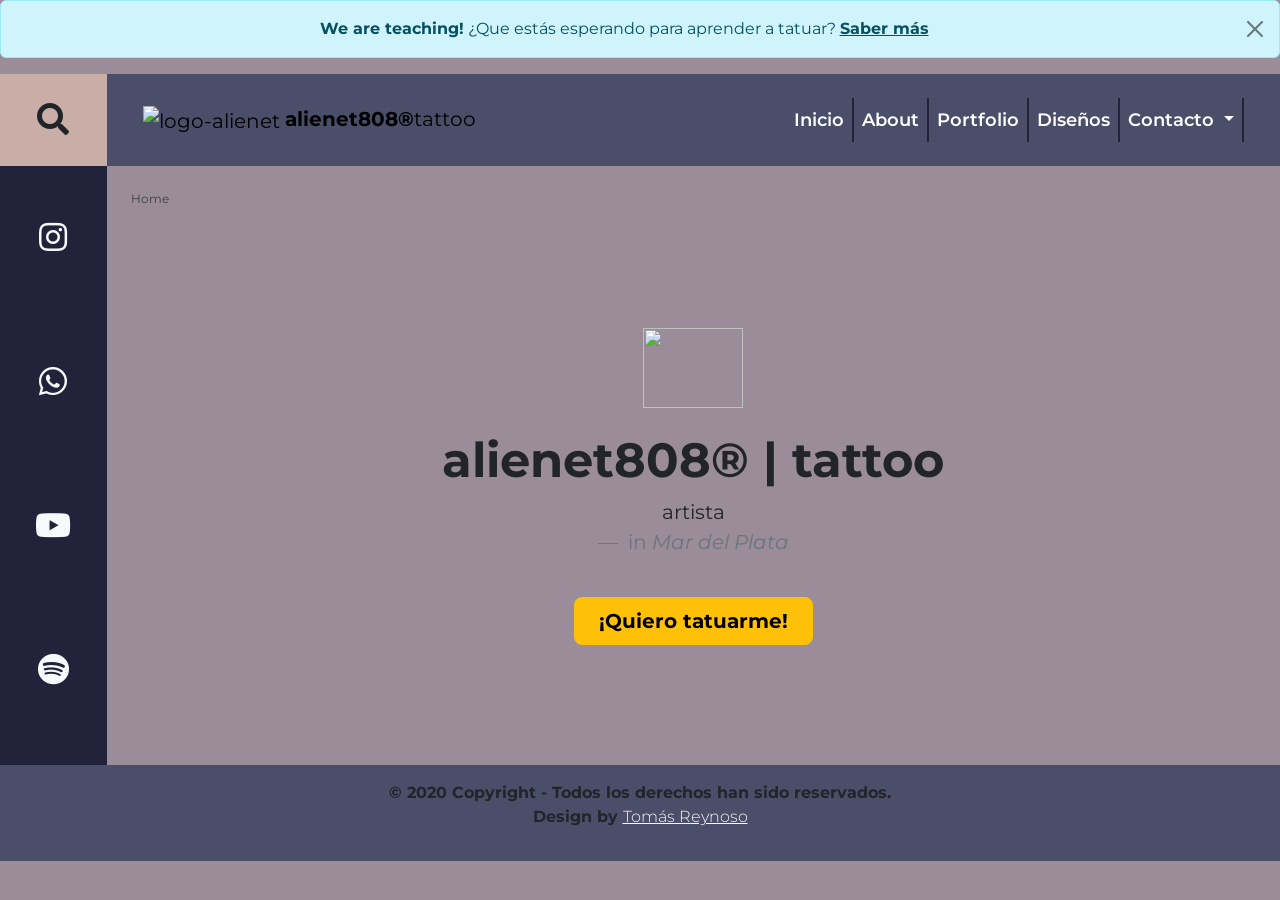
==== index.html @ 86392741 "implementando git en mi proyecto final" ====
<!DOCTYPE html>
<html lang="es">
<head>
    <!-- Required meta tags  -->
    <meta charset="UTF-8">
    <meta http-equiv="X-UA-Compatible" content="IE=edge">
    <meta name="viewport" content="width=device-width, initial-scale=1.0">

    <!-- SEO tags  -->
    <meta name="keywords" content="alienet, turno, reserva, tatuaje, tattoo, estudio de tatuajes, ignorant style, estilo, style, dates">
    <meta name="description" content="Está es la homepage de mi sitio, a partir de la cual podes navegar, conocerme profesionalmente y hacer tu reserva.">

    <!-- Bootstrap CSS  -->
    <link href="https://cdn.jsdelivr.net/npm/bootstrap@5.1.0/dist/css/bootstrap.min.css" rel="stylesheet" integrity="sha384-KyZXEAg3QhqLMpG8r+8fhAXLRk2vvoC2f3B09zVXn8CA5QIVfZOJ3BCsw2P0p/We" crossorigin="anonymous">

    <!-- Custom CSS  -->
    <link rel="stylesheet" href="css/custom.css">

    <!-- Google Fonts -->
    <link rel="preconnect" href="https://fonts.googleapis.com">
    <link rel="preconnect" href="https://fonts.gstatic.com" crossorigin>
    <link href="https://fonts.googleapis.com/css2?family=Montserrat:ital,wght@0,100;0,200;0,300;0,400;0,500;0,600;0,700;0,800;0,900;1,100;1,200;1,300;1,400;1,500;1,600;1,700;1,800;1,900&display=swap" rel="stylesheet">

    <!-- FontAwesome  -->
    <link rel="stylesheet" href="https://use.fontawesome.com/releases/v5.15.3/css/all.css" integrity="sha384-SZXxX4whJ79/gErwcOYf+zWLeJdY/qpuqC4cAa9rOGUstPomtqpuNWT9wdPEn2fk" crossorigin="anonymous">

    <!-- Animate CSS  -->
    <link rel="stylesheet" href="https://cdnjs.cloudflare.com/ajax/libs/animate.css/4.1.1/animate.min.css"/>

    <title>alienet808®tattoo | Home</title>
</head>
<body>
    <!-- Start Alert -->
    <div class="alert alert-info alert-dismissible fade show text-center" role="alert">
        <strong>We are teaching!</strong> ¿Que estás esperando para aprender a tatuar?
        <span class="fw-bold">
            <a href="https://api.whatsapp.com/send?phone=542235837143&text=%F0%9F%91%BD" class="alert-link">Saber más</a>
        </span> 
        <button type="button" class="btn-close" data-bs-dismiss="alert" aria-label="Close"></button>
    </div>
    <!-- End Alert -->
    
    <!-- Start Header Section  -->
    <header class="header__container">
        <div class="row g-0">
            <div class="col-lg-1 d-none d-lg-block">
                <div class="search__container d-flex h-100">
                    <div class="align-self-center mx-auto lead-xl">
                        <i class="fas fa-search"></i>
                    </div>
                </div>
            </div>

        <!-- Start Navbar Section  -->
            <div class="col-lg-11"> 
                <nav class="navbar navbar-expand-lg navbar-light p-4">
                    <div class="container-fluid">
                      <a class="navbar-brand" href="index.html">
                          <img src="images/logo.svg" alt="logo-alienet" >
                          <span class="fw-bold ff-italic">alienet808®</span>tattoo
                        </a>
                      <button class="navbar-toggler" type="button" data-bs-toggle="collapse" data-bs-target="#navbarSupportedContent" aria-controls="navbarSupportedContent" aria-expanded="false" aria-label="Toggle navigation">
                        <span class="navbar-toggler-icon"></span>
                      </button>
                      <div class="collapse navbar-collapse" id="navbarSupportedContent">
                        <ul class="navbar-nav ms-auto mb-2 mb-lg-0">
                          <li class="nav-item">
                            <a class="nav-link  text-white active" aria-current="page" href="index.html">Inicio</a>
                          </li>
                          <li class="nav-item">
                            <a class="nav-link text-white" href="pages/about.html">About</a>
                          </li>
                          <li class="nav-item">
                            <a class="nav-link text-white" href="pages/portfolio.html">Portfolio</a>
                          </li>
                          <li class="nav-item">
                            <a class="nav-link text-white" href="pages/diseños.html">Diseños</a>
                          </li>
                          <li class="nav-item dropdown">
                            <a class="nav-link dropdown-toggle text-white" href="pages/contacto.html" id="navbarDropdown" role="button" data-bs-toggle="dropdown" aria-expanded="false">
                              Contacto
                            </a>
                            <ul class="dropdown-menu" aria-labelledby="navbarDropdown">
                              <li><a class="dropdown-item" href="pages/contacto.html#about--me">Sobre mi</a></li>
                              <li><a class="dropdown-item" href="pages/contacto.html#ubication">Ubicación</a></li>
                              <li><a class="dropdown-item" href="pages/contacto.html#dates">Turnos</a></li>
                            </ul>
                          </li>
                        </ul>
                      </div>
                    </div>
                  </nav>
            </div>
        <!-- End Navbar Section -->
        </div>
    </header>
    <!-- End Header Section  -->

    <!-- Aside Section  -->
    <div class="row g-0">
        <div class="social__media-container col-lg-1 d-none d-lg-block border-right">
            <ul class="d-flex align-items-center flex-column list-unstyled">
                <li class="sideways">
                    <a href="https://www.instagram.com/alienet808/" class="lead-xl text-light">
                        <i class="fab fa-instagram"></i>
                    </a>
                </li>
                <li class="sideways">
                    <a href="https://api.whatsapp.com/send?phone=542235837143&text=%F0%9F%91%BD" class="lead-xl text-light">
                        <i class="fab fa-whatsapp"></i>
                    </a>
                </li>
                <li class="sideways">
                    <a href="https://youtu.be/L86MSG6FiwI" class="lead-xl text-light">
                        <i class="fab fa-youtube"></i>
                    </a>
                </li>
                <li class="sideways">
                    <a href="#" class="lead-xl text-light">
                        <i class="fab fa-spotify"></i>
                    </a>
                </li>
            </ul>
        </div>
    <!-- End Aside Section  -->

    <!-- Start Main Section  -->
        <div class="col-lg-11">
            <!-- Start Breadcrumb -->
            <nav aria-label="breadcrumb">
              <ol class="breadcrumb p-4">
                <li class="breadcrumb-item active">Home</li>
              </ol>
            </nav>
            <!-- End Breadcrumb -->
            <div class="px-4 py-5 my-5 text-center animate__animated animate__backInUp">
                <img class="d-block mx-auto mb-4" src="images/logo.svg" alt="" width="100" height="80">
                <h1 class="display-5 fw-bold">alienet808® | <span>tattoo</span></h1>
                <div class="col-lg-6 mx-auto">
                    <figure class="text-center">
                        <blockquote class="blockquote">
                          <p>artista</p>
                        </blockquote>
                        <figcaption class="blockquote-footer">
                          in <cite title="Source Title">Mar del Plata</cite>
                        </figcaption>
                      </figure>
                  <div class="d-grid gap-2 d-sm-flex justify-content-sm-center">
                    <button type="button" class="btn btn-warning btn--contact btn-lg px-4 my-4 gap-3 fw-bold">
                      <a class="btn--contact" href="pages/contacto.html#dates">
                        ¡Quiero tatuarme!
                      </a>
                    </button>
                  </div>
                </div>
        </div>
    <!-- End Main Section  -->
    </div>
        
    <!-- Start Footer Section -->
    <footer class="row g-0">
        <div class="col-lg-12">
            <div class="bg-light text-center text-lg-start">
                <!-- Copyright -->
                <div class="footer__text text-center p-3 fw-bold">
                  © 2020 Copyright - Todos los derechos han sido reservados.
                  <p>Design by
                    <a class="text-light fw-light" href="https://www.linkedin.com/in/tomasnahuelreynoso/">Tomás Reynoso</a>
                  </p>
                </div>
                <!-- Copyright -->
              </div>
        </div>
    </footer>
    <!-- End Footer Section -->
    
    <!-- Bootstrap JS  -->
    <script src="https://cdn.jsdelivr.net/npm/bootstrap@5.1.0/dist/js/bootstrap.bundle.min.js" integrity="sha384-U1DAWAznBHeqEIlVSCgzq+c9gqGAJn5c/t99JyeKa9xxaYpSvHU5awsuZVVFIhvj" crossorigin="anonymous"></script>
</body>
</html>
---- css/custom.css ----
* {
  margin: 0;
  padding: 0;
  -webkit-box-sizing: border-box;
          box-sizing: border-box;
}

:root {
  --color-light: #F2E9E4;
  --color-pink: #C9ADA7;
  --color-gray: #9A8C98;
  --color-light-blue: #4A4E69;
  --color-dark-blue: #22223B;
}

body {
  font-size: 62.5%;
  font-family: "Montserrat", sans-serif;
  background-color: var(--color-gray);
}

.header__container {
  position: -webkit-sticky;
  position: sticky;
  top: .1px;
  z-index: 100;
}

.header__container .search__container {
  background: var(--color-pink);
}

.header__container .search__container .fa-search:hover {
  -webkit-animation: pulse;
          animation: pulse;
  /* referring directly to the animation's @keyframe declaration */
  -webkit-animation-duration: 0.5s;
          animation-duration: 0.5s;
  /* don't forget to set a duration! */
  cursor: pointer;
}

.navbar {
  background: var(--color-light-blue);
}

.navbar .navbar-brand img {
  -webkit-transition: -webkit-transform .5s;
  transition: -webkit-transform .5s;
  transition: transform .5s;
  transition: transform .5s, -webkit-transform .5s;
  width: 100px;
  height: 80px;
}

.navbar .navbar-brand img:hover {
  -webkit-transform: scale(1.1);
          transform: scale(1.1);
}

.navbar .nav-item .nav-link {
  font-weight: 600;
  font-size: 1.15rem;
  border-right: 2px solid var(--color-dark-blue);
}

.navbar .nav-item .nav-link:hover {
  box-shadow: 1px 7px 9px -2px rgba(0, 0, 0, 0.82);
  -webkit-box-shadow: 1px 7px 9px -2px rgba(0, 0, 0, 0.82);
  -moz-box-shadow: 1px 7px 9px -2px rgba(0, 0, 0, 0.82);
}

.navbar .nav-item .nav-link .active {
  box-shadow: 1px 7px 9px -2px rgba(0, 0, 0, 0.82);
  -webkit-box-shadow: 1px 7px 9px -2px rgba(0, 0, 0, 0.82);
  -moz-box-shadow: 1px 7px 9px -2px rgba(0, 0, 0, 0.82);
}

.social__media-container {
  background: var(--color-dark-blue);
}

.social__media-container .sideways {
  display: block;
  margin: 3rem 0;
}

.blockquote,
.blockquote-footer {
  font-size: 1.25rem;
}

.btn--contact {
  text-decoration: none;
  color: black;
  -webkit-transition: -webkit-transform .5s;
  transition: -webkit-transform .5s;
  transition: transform .5s;
  transition: transform .5s, -webkit-transform .5s;
}

.btn--contact:hover {
  color: white;
  -webkit-transform: scale(1.1);
          transform: scale(1.1);
}

.card-header {
  background: var(--color-dark-blue);
  color: #fff;
  font-weight: bold;
  font-size: 1rem;
}

.card-body {
  background: var(--color-pink);
}

.card-body .card-title {
  font-style: italic;
}

.card-body .card-text {
  font-size: 1rem;
  line-height: 1.5;
}

.portfolio__gallery, .design__gallery {
  max-width: 1200px;
}

.portfolio__gallery .portfolio__img, .design__gallery .portfolio__img, .design__gallery .design__img {
  -webkit-transition: -webkit-transform .5s;
  transition: -webkit-transform .5s;
  transition: transform .5s;
  transition: transform .5s, -webkit-transform .5s;
}

.portfolio__gallery .portfolio__img:hover, .design__gallery .portfolio__img:hover, .design__gallery .design__img:hover {
  -webkit-transform: scale(1.1);
          transform: scale(1.1);
}

.contact__section .contact__subtitle {
  display: block;
  margin-top: 1rem;
  font-size: 1.5rem;
  text-transform: uppercase;
  padding-left: 5rem;
  font-weight: bold;
}

.contact__section .aboutme__title, .contact__section .ubication__title, .contact__section .form__title {
  font-size: 4rem;
  text-transform: uppercase;
  padding-left: 5rem;
  font-weight: bold;
}

.contact__section .contact__content {
  display: -webkit-box;
  display: -ms-flexbox;
  display: flex;
  -webkit-box-orient: horizontal;
  -webkit-box-direction: normal;
      -ms-flex-flow: row wrap-reverse;
          flex-flow: row wrap-reverse;
  -webkit-box-pack: center;
      -ms-flex-pack: center;
          justify-content: center;
  -webkit-box-align: center;
      -ms-flex-align: center;
          align-items: center;
  margin: 0 20px;
}

.contact__section .contact__content .contact__text {
  font-size: 1.5rem;
  text-align: center;
  margin: 2rem;
  max-width: 500px;
}

.contact__section .contact__content .contact__img {
  width: 300px;
  padding: 1rem;
  margin: 1rem;
  box-shadow: 0px 8px 30px -2px rgba(0, 0, 0, 0.82);
  -webkit-box-shadow: 0px 8px 30px -2px rgba(0, 0, 0, 0.82);
  -moz-box-shadow: 0px 8px 30px -2px rgba(0, 0, 0, 0.82);
}

.contact__section .container-video {
  display: -webkit-box;
  display: -ms-flexbox;
  display: flex;
  width: 80%;
  -webkit-box-pack: center;
      -ms-flex-pack: center;
          justify-content: center;
  -webkit-box-align: center;
      -ms-flex-align: center;
          align-items: center;
  margin: 50px auto;
}

.contact__section .contact__text {
  font-size: 1.5rem;
  text-align: center;
  margin: 2rem;
  max-width: 500px;
}

.contact__section .form__title {
  margin: 3rem 0 5rem 1rem;
}

.form__container {
  width: 80%;
  display: -webkit-box;
  display: -ms-flexbox;
  display: flex;
  -webkit-box-orient: horizontal;
  -webkit-box-direction: normal;
      -ms-flex-direction: row wrap;
          flex-direction: row wrap;
  margin: 2rem auto;
}

.form__container form {
  font-size: 1rem;
}

.form__container form .btn-form {
  background-color: var(--color-dark-blue);
  color: white;
}

.footer__text {
  font-size: 1rem;
  background: var(--color-light-blue);
}

.alert {
  font-size: 1rem;
}

.breadcrumb {
  font-size: 0.75rem;
}

.lead-xl {
  font-size: 2rem;
}

@media (max-width: (1199, 98px)) {
  .lead-xl {
    font-size: 1.25rem;
  }
}

@media (max-width: 575.98px) {
  .navbar-toggler {
    margin: 0 auto;
  }
}
/*# sourceMappingURL=custom.css.map */
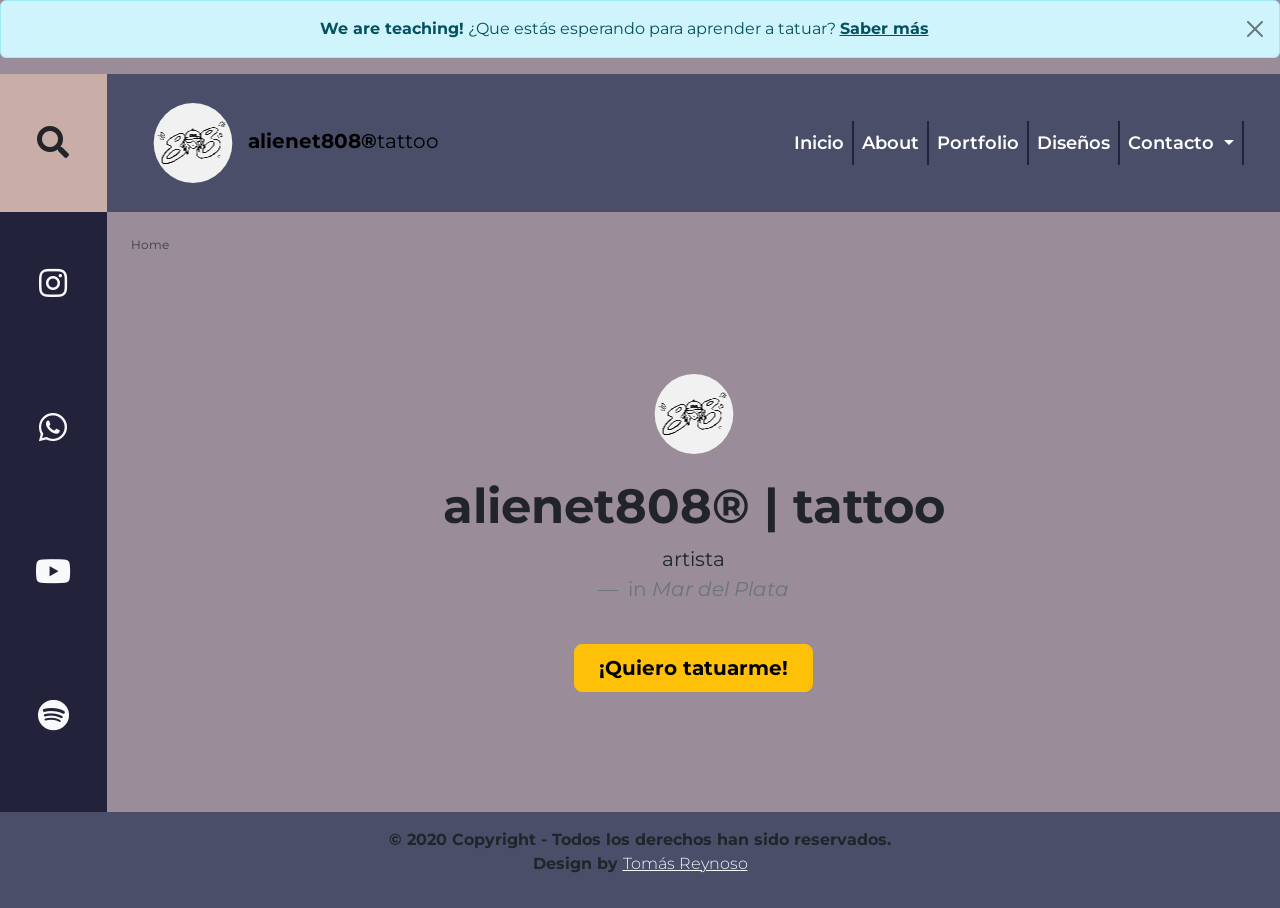
==== commit 18e5f8e4: "agregué animación a todos mis archivos html" ====
--- a/index.html
+++ b/index.html
@@ -29,7 +29,7 @@
 
     <title>alienet808®tattoo | Home</title>
 </head>
-<body>
+<body class="animate__animated animate__fadeIn">
     <!-- Start Alert -->
     <div class="alert alert-info alert-dismissible fade show text-center" role="alert">
         <strong>We are teaching!</strong> ¿Que estás esperando para aprender a tatuar?
